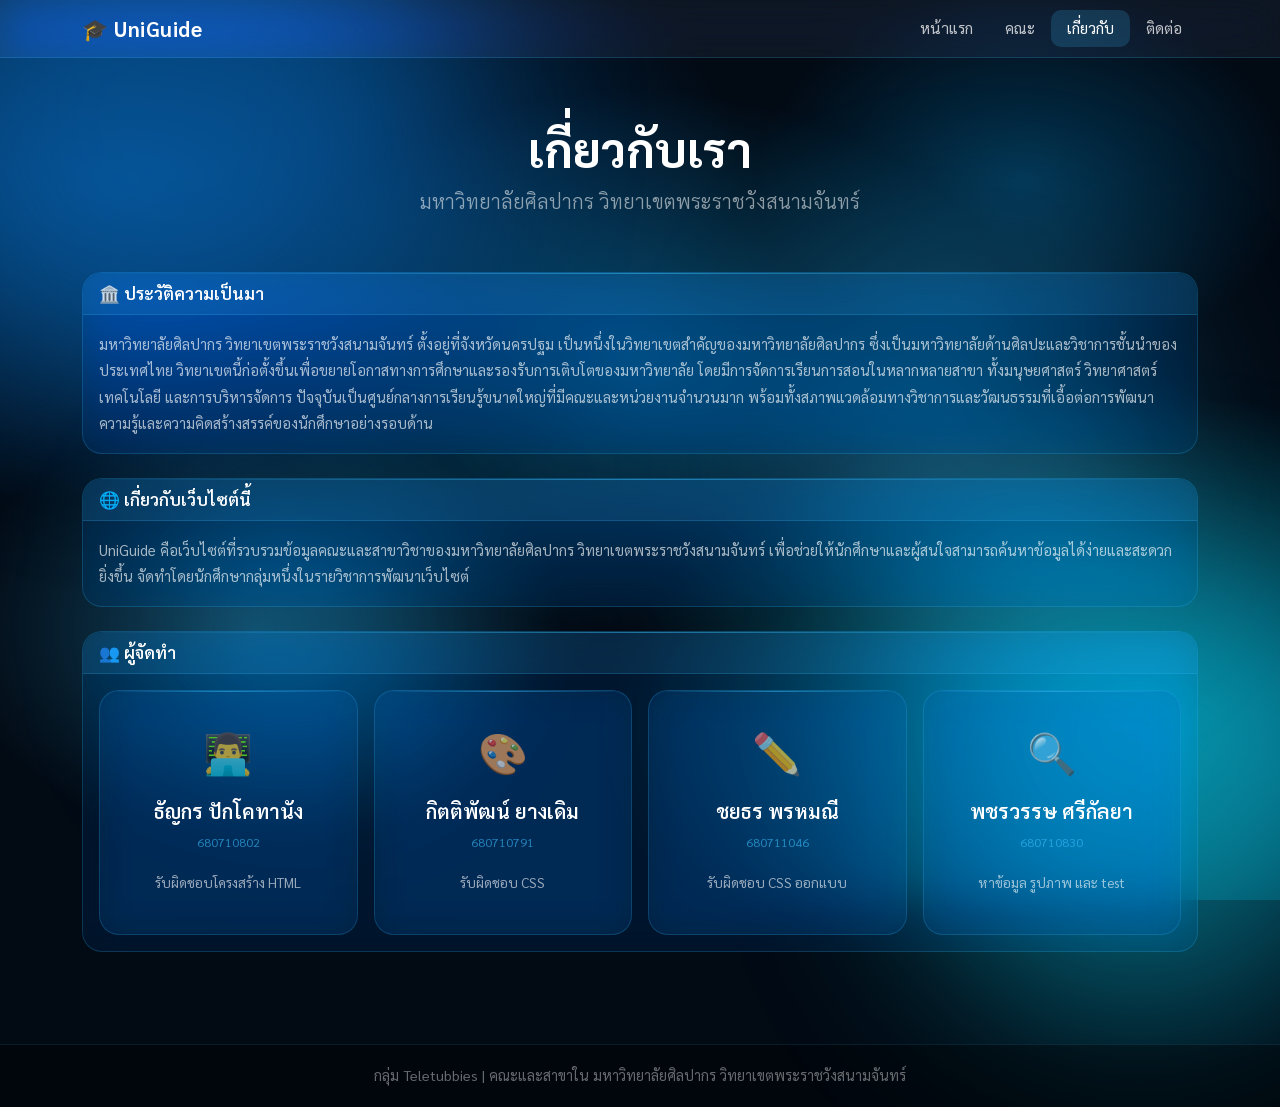
==== about.html @ d14b2e7f "Add files via upload" ====
<!DOCTYPE html>
<html lang="th">
<head>
  <meta charset="UTF-8">
  <meta name="viewport" content="width=device-width, initial-scale=1.0">
  <title>UniGuide - เกี่ยวกับเรา</title>
  <link href="https://cdn.jsdelivr.net/npm/bootstrap@5.3.0/dist/css/bootstrap.min.css" rel="stylesheet">
  <link href="https://fonts.googleapis.com/css2?family=Sarabun:wght@300;400;600;700&display=swap" rel="stylesheet">
  <style>
    * { box-sizing: border-box; margin: 0; padding: 0; }
    body { font-family: 'Sarabun', sans-serif; min-height: 100vh; overflow-x: hidden; background: #020a14; }
    .bg-wrap {
      position: fixed; inset: 0; z-index: 0;
      background:
        radial-gradient(ellipse 80% 60% at 10% 20%, rgba(6,100,180,0.65) 0%, transparent 60%),
        radial-gradient(ellipse 70% 60% at 90% 80%, rgba(6,182,212,0.6) 0%, transparent 60%),
        radial-gradient(ellipse 50% 50% at 50% 40%, rgba(14,165,233,0.4) 0%, transparent 60%),
        radial-gradient(ellipse 40% 40% at 20% 70%, rgba(56,189,248,0.3) 0%, transparent 60%),
        radial-gradient(ellipse 35% 35% at 80% 20%, rgba(2,132,199,0.35) 0%, transparent 60%),
        #020a14;
    }
    .orb { position: fixed; border-radius: 50%; filter: blur(90px); pointer-events: none; z-index: 0; animation: drift 12s ease-in-out infinite alternate; }
    .orb-1 { width: 550px; height: 550px; background: rgba(6,100,180,0.5); top: -150px; left: -100px; animation-delay: 0s; }
    .orb-2 { width: 460px; height: 460px; background: rgba(6,182,212,0.5); bottom: -120px; right: -90px; animation-delay: -4s; }
    .orb-3 { width: 350px; height: 350px; background: rgba(56,189,248,0.35); top: 30%; right: 10%; animation-delay: -8s; }
    .orb-4 { width: 250px; height: 250px; background: rgba(14,165,233,0.3); top: 55%; left: 15%; animation-delay: -6s; }
    @keyframes drift { from { transform: translate(0,0) scale(1); } to { transform: translate(30px,20px) scale(1.08); } }

    .glass-nav { background: rgba(255,255,255,0.05) !important; backdrop-filter: blur(20px) saturate(180%); -webkit-backdrop-filter: blur(20px) saturate(180%); border-bottom: 1px solid rgba(56,189,248,0.2); }
    .navbar-brand { color: #fff !important; font-size: 1.3rem; font-weight: 700; letter-spacing: 0.5px; }
    .nav-link { color: rgba(255,255,255,0.75) !important; border-radius: 10px; padding: 7px 16px !important; transition: all 0.25s; font-size: 0.95rem; }
    .nav-link:hover, .nav-link.active { color: #fff !important; background: rgba(56,189,248,0.18); }

    .page-header { padding: 120px 0 40px; position: relative; z-index: 1; text-align: center; }
    .page-header h1 { color: #fff; font-weight: 700; }
    .page-header p { color: rgba(255,255,255,0.55); }

    /* Bootstrap card override — glass style */
    .card {
      background: rgba(6,100,180,0.12) !important;
      border: 1px solid rgba(56,189,248,0.2) !important;
      backdrop-filter: blur(20px) saturate(160%);
      -webkit-backdrop-filter: blur(20px) saturate(160%);
      border-radius: 20px !important;
      position: relative;
      z-index: 1;
      transition: all 0.3s;
      overflow: hidden;
    }
    .card::before {
      content: '';
      position: absolute; top: 0; left: 0; right: 0;
      height: 1px;
      background: linear-gradient(90deg, transparent, rgba(56,189,248,0.5), transparent);
      z-index: 2;
    }
    .card:hover {
      background: rgba(6,100,180,0.22) !important;
      border-color: rgba(56,189,248,0.4) !important;
      transform: translateY(-3px);
      box-shadow: 0 16px 50px rgba(6,182,212,0.25) !important;
    }
    .card-header {
      background: rgba(56,189,248,0.12) !important;
      border-bottom: 1px solid rgba(56,189,248,0.2) !important;
      color: #fff !important;
      font-weight: 600;
      font-size: 1.05rem;
      border-radius: 20px 20px 0 0 !important;
    }
    .card-body { color: rgba(255,255,255,0.65); line-height: 1.8; font-size: 0.92rem; }
    .card-body h4 { color: #fff; font-weight: 600; margin-bottom: 14px; }
    .card-title { color: #fff !important; font-weight: 600; }
    .card-text { color: rgba(255,255,255,0.65) !important; }

    /* Team card */
    .team-card {
      background: rgba(6,100,180,0.15) !important;
      border: 1px solid rgba(56,189,248,0.2) !important;
    }
    .team-card:hover {
      background: rgba(6,182,212,0.2) !important;
      border-color: rgba(56,189,248,0.4) !important;
      transform: translateY(-4px);
      box-shadow: 0 12px 40px rgba(6,182,212,0.25) !important;
    }
    .team-card .card-body { text-align: center; padding: 24px 16px; }
    .team-avatar { font-size: 2.5rem; margin-bottom: 12px; }
    .student-id { color: rgba(56,189,248,0.6) !important; font-size: 0.78rem; }
    .role-text { color: rgba(255,255,255,0.6) !important; font-size: 0.85rem; }

    footer { background: rgba(0,0,0,0.35); border-top: 1px solid rgba(56,189,248,0.12); color: rgba(255,255,255,0.4); text-align: center; padding: 20px; position: relative; z-index: 1; font-size: 0.9rem; margin-top: 20px; }
  </style>
</head>
<body>

  <div class="bg-wrap"></div>
  <div class="orb orb-1"></div>
  <div class="orb orb-2"></div>
  <div class="orb orb-3"></div>
  <div class="orb orb-4"></div>

  <nav class="navbar navbar-expand-lg glass-nav fixed-top">
    <div class="container">
      <a class="navbar-brand" href="index.html">🎓 UniGuide</a>
      <button class="navbar-toggler" type="button" data-bs-toggle="collapse" data-bs-target="#navMenu">
        <span class="navbar-toggler-icon"></span>
      </button>
      <div class="collapse navbar-collapse" id="navMenu">
        <div class="navbar-nav ms-auto">
          <a class="nav-link" href="index.html">หน้าแรก</a>
          <a class="nav-link" href="faculty.html">คณะ</a>
          <a class="nav-link active" href="about.html">เกี่ยวกับ</a>
          <a class="nav-link" href="contact.html">ติดต่อ</a>
        </div>
      </div>
    </div>
  </nav>

  <div class="page-header">
    <div class="container">
      <h1 class="display-5">เกี่ยวกับเรา</h1>
      <p class="lead">มหาวิทยาลัยศิลปากร วิทยาเขตพระราชวังสนามจันทร์</p>
    </div>
  </div>

  <div class="container pb-5" style="position:relative;z-index:1">

    <!-- Bootstrap card: ประวัติ -->
    <div class="card mb-4">
      <div class="card-header">🏛️ ประวัติความเป็นมา</div>
      <div class="card-body">
        <p class="card-text">มหาวิทยาลัยศิลปากร วิทยาเขตพระราชวังสนามจันทร์ ตั้งอยู่ที่จังหวัดนครปฐม เป็นหนึ่งในวิทยาเขตสำคัญของมหาวิทยาลัยศิลปากร ซึ่งเป็นมหาวิทยาลัยด้านศิลปะและวิชาการชั้นนำของประเทศไทย วิทยาเขตนี้ก่อตั้งขึ้นเพื่อขยายโอกาสทางการศึกษาและรองรับการเติบโตของมหาวิทยาลัย โดยมีการจัดการเรียนการสอนในหลากหลายสาขา ทั้งมนุษยศาสตร์ วิทยาศาสตร์ เทคโนโลยี และการบริหารจัดการ ปัจจุบันเป็นศูนย์กลางการเรียนรู้ขนาดใหญ่ที่มีคณะและหน่วยงานจำนวนมาก พร้อมทั้งสภาพแวดล้อมทางวิชาการและวัฒนธรรมที่เอื้อต่อการพัฒนาความรู้และความคิดสร้างสรรค์ของนักศึกษาอย่างรอบด้าน</p>
      </div>
    </div>

    <!-- Bootstrap card: เกี่ยวกับเว็บ -->
    <div class="card mb-4">
      <div class="card-header">🌐 เกี่ยวกับเว็บไซต์นี้</div>
      <div class="card-body">
        <p class="card-text">UniGuide คือเว็บไซต์ที่รวบรวมข้อมูลคณะและสาขาวิชาของมหาวิทยาลัยศิลปากร วิทยาเขตพระราชวังสนามจันทร์ เพื่อช่วยให้นักศึกษาและผู้สนใจสามารถค้นหาข้อมูลได้ง่ายและสะดวกยิ่งขึ้น จัดทำโดยนักศึกษากลุ่มหนึ่งในรายวิชาการพัฒนาเว็บไซต์</p>
      </div>
    </div>

    <!-- Bootstrap card: ผู้จัดทำ -->
    <div class="card mb-4">
      <div class="card-header">👥 ผู้จัดทำ</div>
      <div class="card-body">
        <div class="row g-3">
          <div class="col-6 col-md-3">
            <div class="card team-card h-100">
              <div class="card-body">
                <div class="team-avatar">👨‍💻</div>
                <h5 class="card-title">ธัญกร ปักโคทานัง</h5>
                <p class="student-id">680710802</p>
                <p class="role-text">รับผิดชอบโครงสร้าง HTML</p>
              </div>
            </div>
          </div>
          <div class="col-6 col-md-3">
            <div class="card team-card h-100">
              <div class="card-body">
                <div class="team-avatar">🎨</div>
                <h5 class="card-title">กิตติพัฒน์ ยางเดิม</h5>
                <p class="student-id">680710791</p>
                <p class="role-text">รับผิดชอบ CSS</p>
              </div>
            </div>
          </div>
          <div class="col-6 col-md-3">
            <div class="card team-card h-100">
              <div class="card-body">
                <div class="team-avatar">✏️</div>
                <h5 class="card-title">ชยธร พรหมณี</h5>
                <p class="student-id">680711046</p>
                <p class="role-text">รับผิดชอบ CSS ออกแบบ</p>
              </div>
            </div>
          </div>
          <div class="col-6 col-md-3">
            <div class="card team-card h-100">
              <div class="card-body">
                <div class="team-avatar">🔍</div>
                <h5 class="card-title">พชรวรรษ ศรีกัลยา</h5>
                <p class="student-id">680710830</p>
                <p class="role-text">หาข้อมูล รูปภาพ และ test</p>
              </div>
            </div>
          </div>
        </div>
      </div>
    </div>

  </div>

  <footer>กลุ่ม Teletubbies | คณะและสาขาใน มหาวิทยาลัยศิลปากร วิทยาเขตพระราชวังสนามจันทร์</footer>

  <script src="https://cdn.jsdelivr.net/npm/bootstrap@5.3.0/dist/js/bootstrap.bundle.min.js"></script>
</body>
</html>
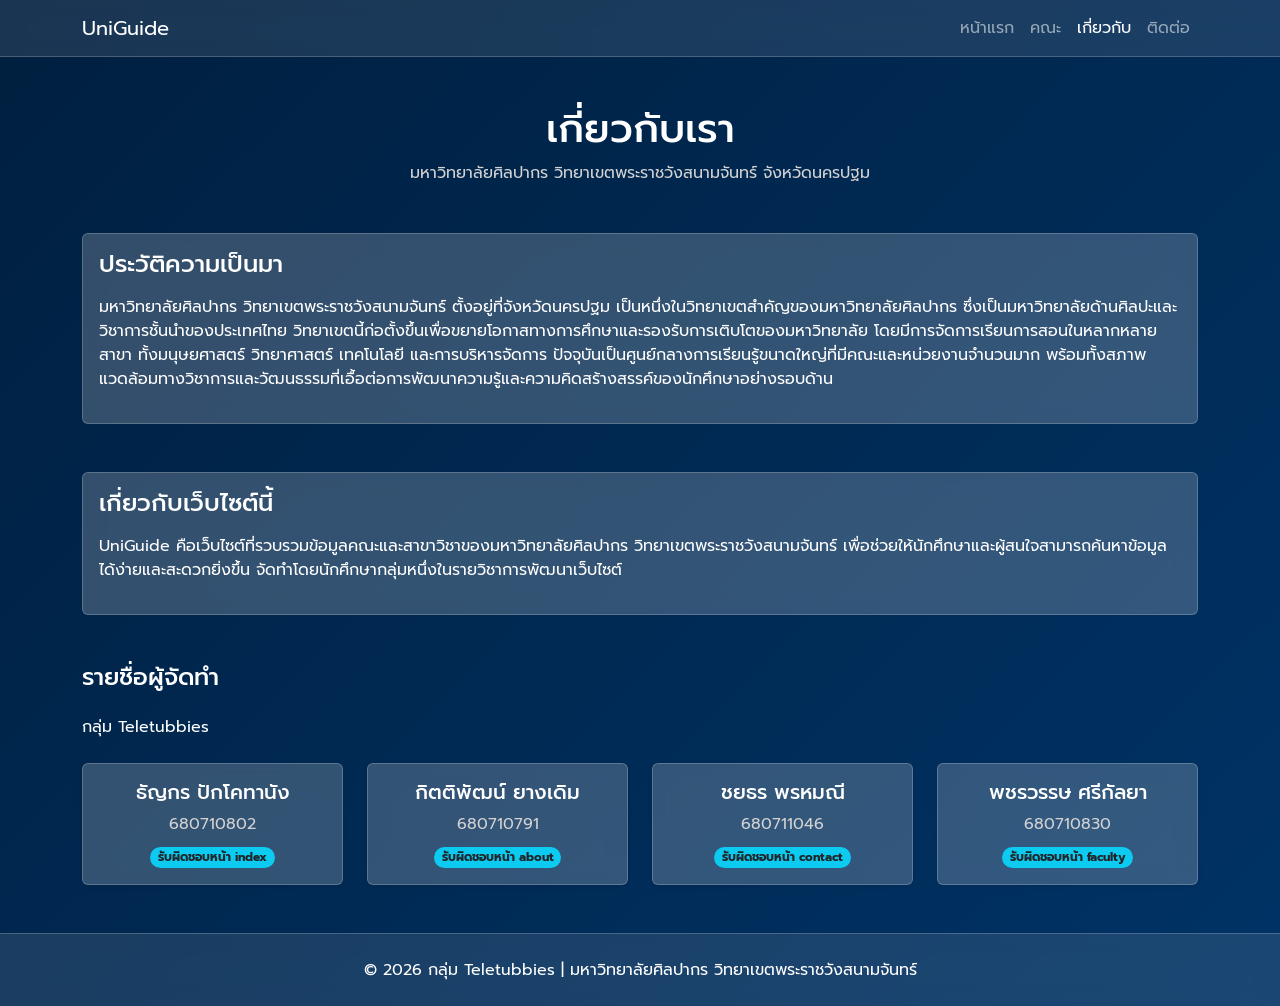
==== commit 0edfb6cd: "Add files via upload" ====
--- a/about.html
+++ b/about.html
@@ -1,200 +1,151 @@
-<!DOCTYPE html>
-<html lang="th">
-<head>
-  <meta charset="UTF-8">
-  <meta name="viewport" content="width=device-width, initial-scale=1.0">
-  <title>UniGuide - เกี่ยวกับเรา</title>
-  <link href="https://cdn.jsdelivr.net/npm/bootstrap@5.3.0/dist/css/bootstrap.min.css" rel="stylesheet">
-  <link href="https://fonts.googleapis.com/css2?family=Sarabun:wght@300;400;600;700&display=swap" rel="stylesheet">
-  <style>
-    * { box-sizing: border-box; margin: 0; padding: 0; }
-    body { font-family: 'Sarabun', sans-serif; min-height: 100vh; overflow-x: hidden; background: #020a14; }
-    .bg-wrap {
-      position: fixed; inset: 0; z-index: 0;
-      background:
-        radial-gradient(ellipse 80% 60% at 10% 20%, rgba(6,100,180,0.65) 0%, transparent 60%),
-        radial-gradient(ellipse 70% 60% at 90% 80%, rgba(6,182,212,0.6) 0%, transparent 60%),
-        radial-gradient(ellipse 50% 50% at 50% 40%, rgba(14,165,233,0.4) 0%, transparent 60%),
-        radial-gradient(ellipse 40% 40% at 20% 70%, rgba(56,189,248,0.3) 0%, transparent 60%),
-        radial-gradient(ellipse 35% 35% at 80% 20%, rgba(2,132,199,0.35) 0%, transparent 60%),
-        #020a14;
-    }
-    .orb { position: fixed; border-radius: 50%; filter: blur(90px); pointer-events: none; z-index: 0; animation: drift 12s ease-in-out infinite alternate; }
-    .orb-1 { width: 550px; height: 550px; background: rgba(6,100,180,0.5); top: -150px; left: -100px; animation-delay: 0s; }
-    .orb-2 { width: 460px; height: 460px; background: rgba(6,182,212,0.5); bottom: -120px; right: -90px; animation-delay: -4s; }
-    .orb-3 { width: 350px; height: 350px; background: rgba(56,189,248,0.35); top: 30%; right: 10%; animation-delay: -8s; }
-    .orb-4 { width: 250px; height: 250px; background: rgba(14,165,233,0.3); top: 55%; left: 15%; animation-delay: -6s; }
-    @keyframes drift { from { transform: translate(0,0) scale(1); } to { transform: translate(30px,20px) scale(1.08); } }
-
-    .glass-nav { background: rgba(255,255,255,0.05) !important; backdrop-filter: blur(20px) saturate(180%); -webkit-backdrop-filter: blur(20px) saturate(180%); border-bottom: 1px solid rgba(56,189,248,0.2); }
-    .navbar-brand { color: #fff !important; font-size: 1.3rem; font-weight: 700; letter-spacing: 0.5px; }
-    .nav-link { color: rgba(255,255,255,0.75) !important; border-radius: 10px; padding: 7px 16px !important; transition: all 0.25s; font-size: 0.95rem; }
-    .nav-link:hover, .nav-link.active { color: #fff !important; background: rgba(56,189,248,0.18); }
-
-    .page-header { padding: 120px 0 40px; position: relative; z-index: 1; text-align: center; }
-    .page-header h1 { color: #fff; font-weight: 700; }
-    .page-header p { color: rgba(255,255,255,0.55); }
-
-    /* Bootstrap card override — glass style */
-    .card {
-      background: rgba(6,100,180,0.12) !important;
-      border: 1px solid rgba(56,189,248,0.2) !important;
-      backdrop-filter: blur(20px) saturate(160%);
-      -webkit-backdrop-filter: blur(20px) saturate(160%);
-      border-radius: 20px !important;
-      position: relative;
-      z-index: 1;
-      transition: all 0.3s;
-      overflow: hidden;
-    }
-    .card::before {
-      content: '';
-      position: absolute; top: 0; left: 0; right: 0;
-      height: 1px;
-      background: linear-gradient(90deg, transparent, rgba(56,189,248,0.5), transparent);
-      z-index: 2;
-    }
-    .card:hover {
-      background: rgba(6,100,180,0.22) !important;
-      border-color: rgba(56,189,248,0.4) !important;
-      transform: translateY(-3px);
-      box-shadow: 0 16px 50px rgba(6,182,212,0.25) !important;
-    }
-    .card-header {
-      background: rgba(56,189,248,0.12) !important;
-      border-bottom: 1px solid rgba(56,189,248,0.2) !important;
-      color: #fff !important;
-      font-weight: 600;
-      font-size: 1.05rem;
-      border-radius: 20px 20px 0 0 !important;
-    }
-    .card-body { color: rgba(255,255,255,0.65); line-height: 1.8; font-size: 0.92rem; }
-    .card-body h4 { color: #fff; font-weight: 600; margin-bottom: 14px; }
-    .card-title { color: #fff !important; font-weight: 600; }
-    .card-text { color: rgba(255,255,255,0.65) !important; }
-
-    /* Team card */
-    .team-card {
-      background: rgba(6,100,180,0.15) !important;
-      border: 1px solid rgba(56,189,248,0.2) !important;
-    }
-    .team-card:hover {
-      background: rgba(6,182,212,0.2) !important;
-      border-color: rgba(56,189,248,0.4) !important;
-      transform: translateY(-4px);
-      box-shadow: 0 12px 40px rgba(6,182,212,0.25) !important;
-    }
-    .team-card .card-body { text-align: center; padding: 24px 16px; }
-    .team-avatar { font-size: 2.5rem; margin-bottom: 12px; }
-    .student-id { color: rgba(56,189,248,0.6) !important; font-size: 0.78rem; }
-    .role-text { color: rgba(255,255,255,0.6) !important; font-size: 0.85rem; }
-
-    footer { background: rgba(0,0,0,0.35); border-top: 1px solid rgba(56,189,248,0.12); color: rgba(255,255,255,0.4); text-align: center; padding: 20px; position: relative; z-index: 1; font-size: 0.9rem; margin-top: 20px; }
-  </style>
-</head>
-<body>
-
-  <div class="bg-wrap"></div>
-  <div class="orb orb-1"></div>
-  <div class="orb orb-2"></div>
-  <div class="orb orb-3"></div>
-  <div class="orb orb-4"></div>
-
-  <nav class="navbar navbar-expand-lg glass-nav fixed-top">
-    <div class="container">
-      <a class="navbar-brand" href="index.html">🎓 UniGuide</a>
-      <button class="navbar-toggler" type="button" data-bs-toggle="collapse" data-bs-target="#navMenu">
-        <span class="navbar-toggler-icon"></span>
-      </button>
-      <div class="collapse navbar-collapse" id="navMenu">
-        <div class="navbar-nav ms-auto">
-          <a class="nav-link" href="index.html">หน้าแรก</a>
-          <a class="nav-link" href="faculty.html">คณะ</a>
-          <a class="nav-link active" href="about.html">เกี่ยวกับ</a>
-          <a class="nav-link" href="contact.html">ติดต่อ</a>
-        </div>
-      </div>
-    </div>
-  </nav>
-
-  <div class="page-header">
-    <div class="container">
-      <h1 class="display-5">เกี่ยวกับเรา</h1>
-      <p class="lead">มหาวิทยาลัยศิลปากร วิทยาเขตพระราชวังสนามจันทร์</p>
-    </div>
-  </div>
-
-  <div class="container pb-5" style="position:relative;z-index:1">
-
-    <!-- Bootstrap card: ประวัติ -->
-    <div class="card mb-4">
-      <div class="card-header">🏛️ ประวัติความเป็นมา</div>
-      <div class="card-body">
-        <p class="card-text">มหาวิทยาลัยศิลปากร วิทยาเขตพระราชวังสนามจันทร์ ตั้งอยู่ที่จังหวัดนครปฐม เป็นหนึ่งในวิทยาเขตสำคัญของมหาวิทยาลัยศิลปากร ซึ่งเป็นมหาวิทยาลัยด้านศิลปะและวิชาการชั้นนำของประเทศไทย วิทยาเขตนี้ก่อตั้งขึ้นเพื่อขยายโอกาสทางการศึกษาและรองรับการเติบโตของมหาวิทยาลัย โดยมีการจัดการเรียนการสอนในหลากหลายสาขา ทั้งมนุษยศาสตร์ วิทยาศาสตร์ เทคโนโลยี และการบริหารจัดการ ปัจจุบันเป็นศูนย์กลางการเรียนรู้ขนาดใหญ่ที่มีคณะและหน่วยงานจำนวนมาก พร้อมทั้งสภาพแวดล้อมทางวิชาการและวัฒนธรรมที่เอื้อต่อการพัฒนาความรู้และความคิดสร้างสรรค์ของนักศึกษาอย่างรอบด้าน</p>
-      </div>
-    </div>
-
-    <!-- Bootstrap card: เกี่ยวกับเว็บ -->
-    <div class="card mb-4">
-      <div class="card-header">🌐 เกี่ยวกับเว็บไซต์นี้</div>
-      <div class="card-body">
-        <p class="card-text">UniGuide คือเว็บไซต์ที่รวบรวมข้อมูลคณะและสาขาวิชาของมหาวิทยาลัยศิลปากร วิทยาเขตพระราชวังสนามจันทร์ เพื่อช่วยให้นักศึกษาและผู้สนใจสามารถค้นหาข้อมูลได้ง่ายและสะดวกยิ่งขึ้น จัดทำโดยนักศึกษากลุ่มหนึ่งในรายวิชาการพัฒนาเว็บไซต์</p>
-      </div>
-    </div>
-
-    <!-- Bootstrap card: ผู้จัดทำ -->
-    <div class="card mb-4">
-      <div class="card-header">👥 ผู้จัดทำ</div>
-      <div class="card-body">
-        <div class="row g-3">
-          <div class="col-6 col-md-3">
-            <div class="card team-card h-100">
-              <div class="card-body">
-                <div class="team-avatar">👨‍💻</div>
-                <h5 class="card-title">ธัญกร ปักโคทานัง</h5>
-                <p class="student-id">680710802</p>
-                <p class="role-text">รับผิดชอบโครงสร้าง HTML</p>
-              </div>
-            </div>
-          </div>
-          <div class="col-6 col-md-3">
-            <div class="card team-card h-100">
-              <div class="card-body">
-                <div class="team-avatar">🎨</div>
-                <h5 class="card-title">กิตติพัฒน์ ยางเดิม</h5>
-                <p class="student-id">680710791</p>
-                <p class="role-text">รับผิดชอบ CSS</p>
-              </div>
-            </div>
-          </div>
-          <div class="col-6 col-md-3">
-            <div class="card team-card h-100">
-              <div class="card-body">
-                <div class="team-avatar">✏️</div>
-                <h5 class="card-title">ชยธร พรหมณี</h5>
-                <p class="student-id">680711046</p>
-                <p class="role-text">รับผิดชอบ CSS ออกแบบ</p>
-              </div>
-            </div>
-          </div>
-          <div class="col-6 col-md-3">
-            <div class="card team-card h-100">
-              <div class="card-body">
-                <div class="team-avatar">🔍</div>
-                <h5 class="card-title">พชรวรรษ ศรีกัลยา</h5>
-                <p class="student-id">680710830</p>
-                <p class="role-text">หาข้อมูล รูปภาพ และ test</p>
-              </div>
-            </div>
-          </div>
-        </div>
-      </div>
-    </div>
-
-  </div>
-
-  <footer>กลุ่ม Teletubbies | คณะและสาขาใน มหาวิทยาลัยศิลปากร วิทยาเขตพระราชวังสนามจันทร์</footer>
-
-  <script src="https://cdn.jsdelivr.net/npm/bootstrap@5.3.0/dist/js/bootstrap.bundle.min.js"></script>
-</body>
-</html>+<!DOCTYPE html>
+<html lang="th">
+<head>
+    <meta charset="UTF-8">
+    <meta name="viewport" content="width=device-width, initial-scale=1.0">
+    <title>UniGuide - about</title>
+    <link href="https://cdn.jsdelivr.net/npm/bootstrap@5.3.3/dist/css/bootstrap.min.css" rel="stylesheet">
+    <link href="https://fonts.googleapis.com/css2?family=Prompt:wght@300;400;500;600&display=swap" rel="stylesheet">
+
+    <style>
+        body {
+            font-family: 'Prompt', sans-serif;
+            background: linear-gradient(135deg, #001f3f, #003366);
+            color: white;
+            min-height: 100vh;
+        }
+
+        .text-muted {
+            color: lightgray !important;
+        }
+
+        .card {
+            background-color: rgba(255, 255, 255, 0.2);
+            border: 1px solid rgba(255, 255, 255, 0.2);
+            color: white;
+            backdrop-filter: blur(10px);
+            transition: 0.3s;
+        }
+
+        .card:hover {
+            transform: translateY(-10px); 
+            box-shadow: 0 10px 20px rgba(0, 0, 0, 0.5); 
+            border-color: rgba(255, 255, 255, 0.4);
+        }
+
+        .card-title {
+            color: white;
+        }
+
+        .footer-glass {
+            background-color: rgba(255, 255, 255, 0.1);
+            border-top: 1px solid rgba(255, 255 ,255, 0.2);
+            backdrop-filter: blur(10px);
+        }
+
+        .header-glass {
+            background-color: rgba(255, 255, 255, 0.1);
+            border-bottom: 1px solid rgba(255, 255 ,255, 0.2);
+            backdrop-filter: blur(10px);
+        }
+    </style>
+</head>
+<body>
+
+    <header>
+        <nav class="navbar navbar-expand-lg navbar-dark header-glass">
+            <div class="container">
+                <a class="navbar-brand" href="index.html">UniGuide</a>
+                <button class="navbar-toggler" type="button" data-bs-toggle="collapse" data-bs-target="#navbarNav">
+                    <span class="navbar-toggler-icon"></span>
+                </button>
+                <div class="collapse navbar-collapse" id="navbarNav">
+                    <ul class="navbar-nav ms-auto">
+                        <li class="nav-item"><a class="nav-link" href="index.html">หน้าแรก</a></li>
+                        <li class="nav-item"><a class="nav-link" href="faculty.html">คณะ</a></li>
+                        <li class="nav-item"><a class="nav-link active" href="about.html">เกี่ยวกับ</a></li>
+                        <li class="nav-item"><a class="nav-link" href="contact.html">ติดต่อ</a></li>
+                    </ul>
+                </div>
+            </div>
+        </nav>
+    </header>
+
+    <main class="container my-5">
+        <div class="text-center mb-5">
+            <h1 class="mb-2">เกี่ยวกับเรา</h1>
+            <p class="text-muted mb-5">มหาวิทยาลัยศิลปากร วิทยาเขตพระราชวังสนามจันทร์ จังหวัดนครปฐม</p>
+        </div>
+
+        <section class="card mb-5">
+            <div class="card-body">
+                <h2 class="h4 mb-3">ประวัติความเป็นมา</h2> 
+                <p>มหาวิทยาลัยศิลปากร วิทยาเขตพระราชวังสนามจันทร์ ตั้งอยู่ที่จังหวัดนครปฐม เป็นหนึ่งในวิทยาเขตสำคัญของมหาวิทยาลัยศิลปากร ซึ่งเป็นมหาวิทยาลัยด้านศิลปะและวิชาการชั้นนำของประเทศไทย วิทยาเขตนี้ก่อตั้งขึ้นเพื่อขยายโอกาสทางการศึกษาและรองรับการเติบโตของมหาวิทยาลัย โดยมีการจัดการเรียนการสอนในหลากหลายสาขา ทั้งมนุษยศาสตร์ วิทยาศาสตร์ เทคโนโลยี และการบริหารจัดการ ปัจจุบันเป็นศูนย์กลางการเรียนรู้ขนาดใหญ่ที่มีคณะและหน่วยงานจำนวนมาก พร้อมทั้งสภาพแวดล้อมทางวิชาการและวัฒนธรรมที่เอื้อต่อการพัฒนาความรู้และความคิดสร้างสรรค์ของนักศึกษาอย่างรอบด้าน</p>
+            </div>
+        </section>
+
+        <section class="card mb-5">
+    <div class="card-body">
+        <h2 class="h4 mb-3">เกี่ยวกับเว็บไซต์นี้</h2> 
+        <p>UniGuide คือเว็บไซต์ที่รวบรวมข้อมูลคณะและสาขาวิชาของมหาวิทยาลัยศิลปากร วิทยาเขตพระราชวังสนามจันทร์ เพื่อช่วยให้นักศึกษาและผู้สนใจสามารถค้นหาข้อมูลได้ง่ายและสะดวกยิ่งขึ้น จัดทำโดยนักศึกษากลุ่มหนึ่งในรายวิชาการพัฒนาเว็บไซต์</p>
+    </div>
+</section>
+
+        <section class="mb-5">
+            <h2 class="h4 mb-4">รายชื่อผู้จัดทำ</h2> <p class="mb-4">กลุ่ม Teletubbies</p>
+
+            <div class="row row-cols-1 row-cols-md-2 row-cols-lg-4 g-4">
+                
+                <div class="col">
+                    <div class="card h-100 shadow-sm text-center">
+                        <div class="card-body">
+                            <h3 class="card-title h5">ธัญกร ปักโคทานัง</h3>
+                            <p class="card-text text-muted mb-2">680710802</p>
+                            <span class="badge bg-info rounded-pill text-dark">รับผิดชอบหน้า index</span>
+                        </div>
+                    </div>
+                </div>
+
+                <div class="col">
+                    <div class="card h-100 shadow-sm text-center">
+                        <div class="card-body">
+                            <h3 class="card-title h5">กิตติพัฒน์ ยางเดิม</h3>
+                            <p class="card-text text-muted mb-2">680710791</p>
+                            <span class="badge bg-info rounded-pill text-dark">รับผิดชอบหน้า about</span>
+                        </div>
+                    </div>
+                </div>
+
+                <div class="col">
+                    <div class="card h-100 shadow-sm text-center">
+                        <div class="card-body">
+                            <h3 class="card-title h5">ชยธร พรหมณี</h3>
+                            <p class="card-text text-muted mb-2">680711046</p>
+                            <span class="badge bg-info rounded-pill text-dark">รับผิดชอบหน้า contact</span>
+                        </div>
+                    </div>
+                </div>
+
+                <div class="col">
+                    <div class="card h-100 shadow-sm text-center">
+                        <div class="card-body">
+                            <h3 class="card-title h5">พชรวรรษ ศรีกัลยา</h3>
+                            <p class="card-text text-muted mb-2">680710830</p>
+                            <span class="badge bg-info rounded-pill text-dark">รับผิดชอบหน้า faculty</span>
+                        </div>
+                    </div>
+                </div>
+
+            </div>
+        </section>
+    </main>
+
+    <footer class="footer-glass text-white text-center py-4 mt-5">
+        <div class="container">
+            <p class="mb-0">© 2026 กลุ่ม Teletubbies | มหาวิทยาลัยศิลปากร วิทยาเขตพระราชวังสนามจันทร์</p>
+        </div>
+    </footer>
+
+    <script src="https://cdn.jsdelivr.net/npm/bootstrap@5.3.3/dist/js/bootstrap.bundle.min.js"></script>
+</body>
+</html>
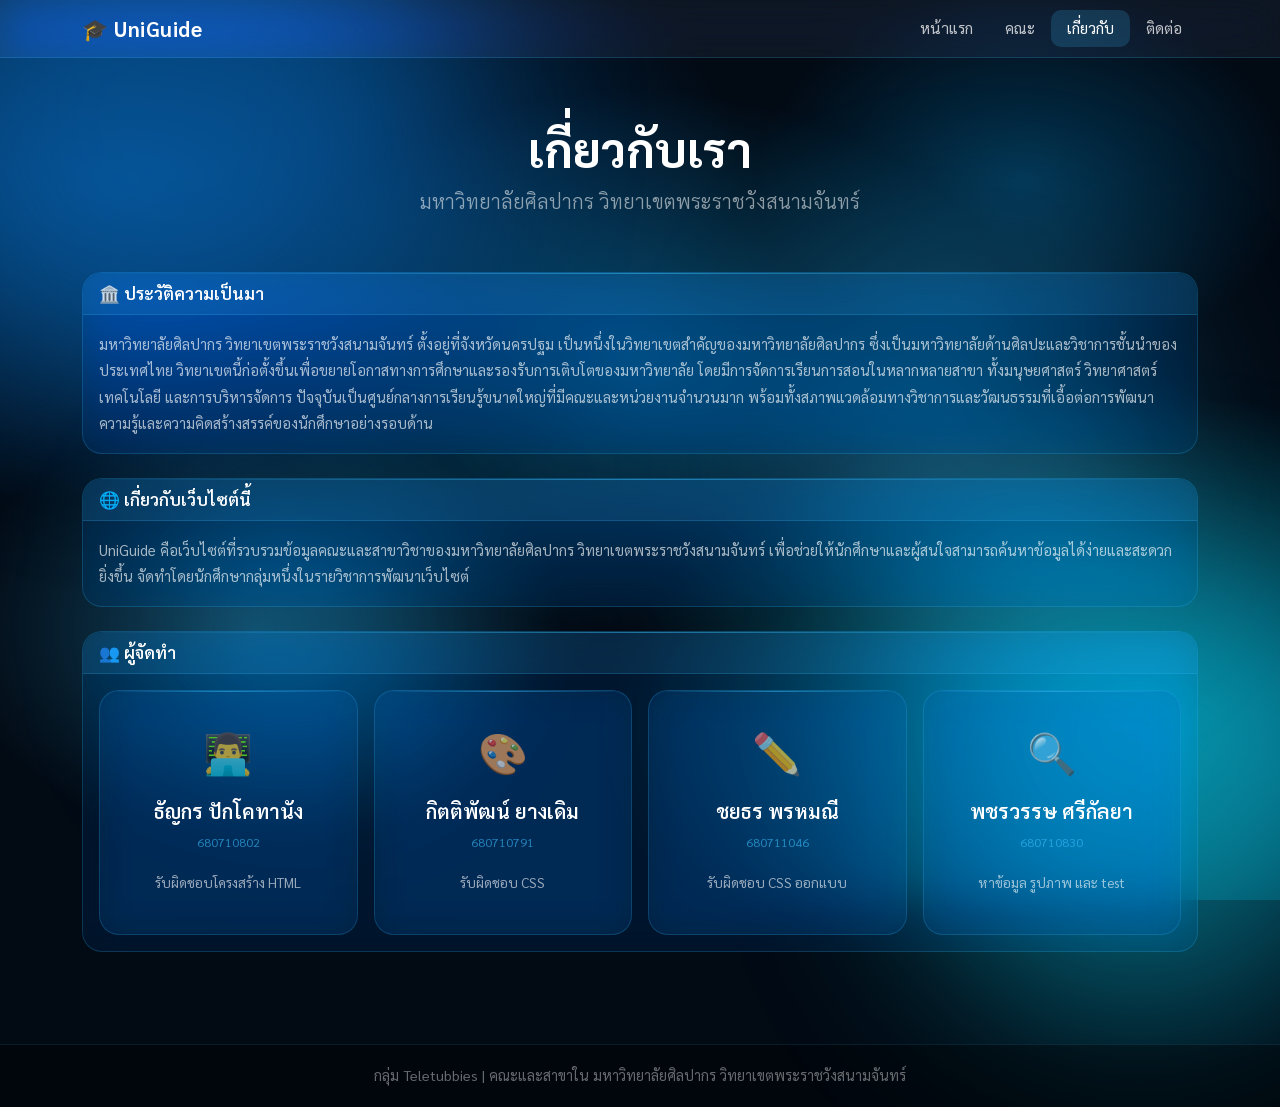
==== commit 6d1331c8: "Add files via upload" ====
--- a/about.html
+++ b/about.html
@@ -1,151 +1,200 @@
-<!DOCTYPE html>
-<html lang="th">
-<head>
-    <meta charset="UTF-8">
-    <meta name="viewport" content="width=device-width, initial-scale=1.0">
-    <title>UniGuide - about</title>
-    <link href="https://cdn.jsdelivr.net/npm/bootstrap@5.3.3/dist/css/bootstrap.min.css" rel="stylesheet">
-    <link href="https://fonts.googleapis.com/css2?family=Prompt:wght@300;400;500;600&display=swap" rel="stylesheet">
-
-    <style>
-        body {
-            font-family: 'Prompt', sans-serif;
-            background: linear-gradient(135deg, #001f3f, #003366);
-            color: white;
-            min-height: 100vh;
-        }
-
-        .text-muted {
-            color: lightgray !important;
-        }
-
-        .card {
-            background-color: rgba(255, 255, 255, 0.2);
-            border: 1px solid rgba(255, 255, 255, 0.2);
-            color: white;
-            backdrop-filter: blur(10px);
-            transition: 0.3s;
-        }
-
-        .card:hover {
-            transform: translateY(-10px); 
-            box-shadow: 0 10px 20px rgba(0, 0, 0, 0.5); 
-            border-color: rgba(255, 255, 255, 0.4);
-        }
-
-        .card-title {
-            color: white;
-        }
-
-        .footer-glass {
-            background-color: rgba(255, 255, 255, 0.1);
-            border-top: 1px solid rgba(255, 255 ,255, 0.2);
-            backdrop-filter: blur(10px);
-        }
-
-        .header-glass {
-            background-color: rgba(255, 255, 255, 0.1);
-            border-bottom: 1px solid rgba(255, 255 ,255, 0.2);
-            backdrop-filter: blur(10px);
-        }
-    </style>
-</head>
-<body>
-
-    <header>
-        <nav class="navbar navbar-expand-lg navbar-dark header-glass">
-            <div class="container">
-                <a class="navbar-brand" href="index.html">UniGuide</a>
-                <button class="navbar-toggler" type="button" data-bs-toggle="collapse" data-bs-target="#navbarNav">
-                    <span class="navbar-toggler-icon"></span>
-                </button>
-                <div class="collapse navbar-collapse" id="navbarNav">
-                    <ul class="navbar-nav ms-auto">
-                        <li class="nav-item"><a class="nav-link" href="index.html">หน้าแรก</a></li>
-                        <li class="nav-item"><a class="nav-link" href="faculty.html">คณะ</a></li>
-                        <li class="nav-item"><a class="nav-link active" href="about.html">เกี่ยวกับ</a></li>
-                        <li class="nav-item"><a class="nav-link" href="contact.html">ติดต่อ</a></li>
-                    </ul>
-                </div>
-            </div>
-        </nav>
-    </header>
-
-    <main class="container my-5">
-        <div class="text-center mb-5">
-            <h1 class="mb-2">เกี่ยวกับเรา</h1>
-            <p class="text-muted mb-5">มหาวิทยาลัยศิลปากร วิทยาเขตพระราชวังสนามจันทร์ จังหวัดนครปฐม</p>
-        </div>
-
-        <section class="card mb-5">
-            <div class="card-body">
-                <h2 class="h4 mb-3">ประวัติความเป็นมา</h2> 
-                <p>มหาวิทยาลัยศิลปากร วิทยาเขตพระราชวังสนามจันทร์ ตั้งอยู่ที่จังหวัดนครปฐม เป็นหนึ่งในวิทยาเขตสำคัญของมหาวิทยาลัยศิลปากร ซึ่งเป็นมหาวิทยาลัยด้านศิลปะและวิชาการชั้นนำของประเทศไทย วิทยาเขตนี้ก่อตั้งขึ้นเพื่อขยายโอกาสทางการศึกษาและรองรับการเติบโตของมหาวิทยาลัย โดยมีการจัดการเรียนการสอนในหลากหลายสาขา ทั้งมนุษยศาสตร์ วิทยาศาสตร์ เทคโนโลยี และการบริหารจัดการ ปัจจุบันเป็นศูนย์กลางการเรียนรู้ขนาดใหญ่ที่มีคณะและหน่วยงานจำนวนมาก พร้อมทั้งสภาพแวดล้อมทางวิชาการและวัฒนธรรมที่เอื้อต่อการพัฒนาความรู้และความคิดสร้างสรรค์ของนักศึกษาอย่างรอบด้าน</p>
-            </div>
-        </section>
-
-        <section class="card mb-5">
-    <div class="card-body">
-        <h2 class="h4 mb-3">เกี่ยวกับเว็บไซต์นี้</h2> 
-        <p>UniGuide คือเว็บไซต์ที่รวบรวมข้อมูลคณะและสาขาวิชาของมหาวิทยาลัยศิลปากร วิทยาเขตพระราชวังสนามจันทร์ เพื่อช่วยให้นักศึกษาและผู้สนใจสามารถค้นหาข้อมูลได้ง่ายและสะดวกยิ่งขึ้น จัดทำโดยนักศึกษากลุ่มหนึ่งในรายวิชาการพัฒนาเว็บไซต์</p>
-    </div>
-</section>
-
-        <section class="mb-5">
-            <h2 class="h4 mb-4">รายชื่อผู้จัดทำ</h2> <p class="mb-4">กลุ่ม Teletubbies</p>
-
-            <div class="row row-cols-1 row-cols-md-2 row-cols-lg-4 g-4">
-                
-                <div class="col">
-                    <div class="card h-100 shadow-sm text-center">
-                        <div class="card-body">
-                            <h3 class="card-title h5">ธัญกร ปักโคทานัง</h3>
-                            <p class="card-text text-muted mb-2">680710802</p>
-                            <span class="badge bg-info rounded-pill text-dark">รับผิดชอบหน้า index</span>
-                        </div>
-                    </div>
-                </div>
-
-                <div class="col">
-                    <div class="card h-100 shadow-sm text-center">
-                        <div class="card-body">
-                            <h3 class="card-title h5">กิตติพัฒน์ ยางเดิม</h3>
-                            <p class="card-text text-muted mb-2">680710791</p>
-                            <span class="badge bg-info rounded-pill text-dark">รับผิดชอบหน้า about</span>
-                        </div>
-                    </div>
-                </div>
-
-                <div class="col">
-                    <div class="card h-100 shadow-sm text-center">
-                        <div class="card-body">
-                            <h3 class="card-title h5">ชยธร พรหมณี</h3>
-                            <p class="card-text text-muted mb-2">680711046</p>
-                            <span class="badge bg-info rounded-pill text-dark">รับผิดชอบหน้า contact</span>
-                        </div>
-                    </div>
-                </div>
-
-                <div class="col">
-                    <div class="card h-100 shadow-sm text-center">
-                        <div class="card-body">
-                            <h3 class="card-title h5">พชรวรรษ ศรีกัลยา</h3>
-                            <p class="card-text text-muted mb-2">680710830</p>
-                            <span class="badge bg-info rounded-pill text-dark">รับผิดชอบหน้า faculty</span>
-                        </div>
-                    </div>
-                </div>
-
-            </div>
-        </section>
-    </main>
-
-    <footer class="footer-glass text-white text-center py-4 mt-5">
-        <div class="container">
-            <p class="mb-0">© 2026 กลุ่ม Teletubbies | มหาวิทยาลัยศิลปากร วิทยาเขตพระราชวังสนามจันทร์</p>
-        </div>
-    </footer>
-
-    <script src="https://cdn.jsdelivr.net/npm/bootstrap@5.3.3/dist/js/bootstrap.bundle.min.js"></script>
-</body>
-</html>
+<!DOCTYPE html>
+<html lang="th">
+<head>
+  <meta charset="UTF-8">
+  <meta name="viewport" content="width=device-width, initial-scale=1.0">
+  <title>UniGuide - เกี่ยวกับเรา</title>
+  <link href="https://cdn.jsdelivr.net/npm/bootstrap@5.3.0/dist/css/bootstrap.min.css" rel="stylesheet">
+  <link href="https://fonts.googleapis.com/css2?family=Sarabun:wght@300;400;600;700&display=swap" rel="stylesheet">
+  <style>
+    * { box-sizing: border-box; margin: 0; padding: 0; }
+    body { font-family: 'Sarabun', sans-serif; min-height: 100vh; overflow-x: hidden; background: #020a14; }
+    .bg-wrap {
+      position: fixed; inset: 0; z-index: 0;
+      background:
+        radial-gradient(ellipse 80% 60% at 10% 20%, rgba(6,100,180,0.65) 0%, transparent 60%),
+        radial-gradient(ellipse 70% 60% at 90% 80%, rgba(6,182,212,0.6) 0%, transparent 60%),
+        radial-gradient(ellipse 50% 50% at 50% 40%, rgba(14,165,233,0.4) 0%, transparent 60%),
+        radial-gradient(ellipse 40% 40% at 20% 70%, rgba(56,189,248,0.3) 0%, transparent 60%),
+        radial-gradient(ellipse 35% 35% at 80% 20%, rgba(2,132,199,0.35) 0%, transparent 60%),
+        #020a14;
+    }
+    .orb { position: fixed; border-radius: 50%; filter: blur(90px); pointer-events: none; z-index: 0; animation: drift 12s ease-in-out infinite alternate; }
+    .orb-1 { width: 550px; height: 550px; background: rgba(6,100,180,0.5); top: -150px; left: -100px; animation-delay: 0s; }
+    .orb-2 { width: 460px; height: 460px; background: rgba(6,182,212,0.5); bottom: -120px; right: -90px; animation-delay: -4s; }
+    .orb-3 { width: 350px; height: 350px; background: rgba(56,189,248,0.35); top: 30%; right: 10%; animation-delay: -8s; }
+    .orb-4 { width: 250px; height: 250px; background: rgba(14,165,233,0.3); top: 55%; left: 15%; animation-delay: -6s; }
+    @keyframes drift { from { transform: translate(0,0) scale(1); } to { transform: translate(30px,20px) scale(1.08); } }
+
+    .glass-nav { background: rgba(255,255,255,0.05) !important; backdrop-filter: blur(20px) saturate(180%); -webkit-backdrop-filter: blur(20px) saturate(180%); border-bottom: 1px solid rgba(56,189,248,0.2); }
+    .navbar-brand { color: #fff !important; font-size: 1.3rem; font-weight: 700; letter-spacing: 0.5px; }
+    .nav-link { color: rgba(255,255,255,0.75) !important; border-radius: 10px; padding: 7px 16px !important; transition: all 0.25s; font-size: 0.95rem; }
+    .nav-link:hover, .nav-link.active { color: #fff !important; background: rgba(56,189,248,0.18); }
+
+    .page-header { padding: 120px 0 40px; position: relative; z-index: 1; text-align: center; }
+    .page-header h1 { color: #fff; font-weight: 700; }
+    .page-header p { color: rgba(255,255,255,0.55); }
+
+    /* Bootstrap card override — glass style */
+    .card {
+      background: rgba(6,100,180,0.12) !important;
+      border: 1px solid rgba(56,189,248,0.2) !important;
+      backdrop-filter: blur(20px) saturate(160%);
+      -webkit-backdrop-filter: blur(20px) saturate(160%);
+      border-radius: 20px !important;
+      position: relative;
+      z-index: 1;
+      transition: all 0.3s;
+      overflow: hidden;
+    }
+    .card::before {
+      content: '';
+      position: absolute; top: 0; left: 0; right: 0;
+      height: 1px;
+      background: linear-gradient(90deg, transparent, rgba(56,189,248,0.5), transparent);
+      z-index: 2;
+    }
+    .card:hover {
+      background: rgba(6,100,180,0.22) !important;
+      border-color: rgba(56,189,248,0.4) !important;
+      transform: translateY(-3px);
+      box-shadow: 0 16px 50px rgba(6,182,212,0.25) !important;
+    }
+    .card-header {
+      background: rgba(56,189,248,0.12) !important;
+      border-bottom: 1px solid rgba(56,189,248,0.2) !important;
+      color: #fff !important;
+      font-weight: 600;
+      font-size: 1.05rem;
+      border-radius: 20px 20px 0 0 !important;
+    }
+    .card-body { color: rgba(255,255,255,0.65); line-height: 1.8; font-size: 0.92rem; }
+    .card-body h4 { color: #fff; font-weight: 600; margin-bottom: 14px; }
+    .card-title { color: #fff !important; font-weight: 600; }
+    .card-text { color: rgba(255,255,255,0.65) !important; }
+
+    /* Team card */
+    .team-card {
+      background: rgba(6,100,180,0.15) !important;
+      border: 1px solid rgba(56,189,248,0.2) !important;
+    }
+    .team-card:hover {
+      background: rgba(6,182,212,0.2) !important;
+      border-color: rgba(56,189,248,0.4) !important;
+      transform: translateY(-4px);
+      box-shadow: 0 12px 40px rgba(6,182,212,0.25) !important;
+    }
+    .team-card .card-body { text-align: center; padding: 24px 16px; }
+    .team-avatar { font-size: 2.5rem; margin-bottom: 12px; }
+    .student-id { color: rgba(56,189,248,0.6) !important; font-size: 0.78rem; }
+    .role-text { color: rgba(255,255,255,0.6) !important; font-size: 0.85rem; }
+
+    footer { background: rgba(0,0,0,0.35); border-top: 1px solid rgba(56,189,248,0.12); color: rgba(255,255,255,0.4); text-align: center; padding: 20px; position: relative; z-index: 1; font-size: 0.9rem; margin-top: 20px; }
+  </style>
+</head>
+<body>
+
+  <div class="bg-wrap"></div>
+  <div class="orb orb-1"></div>
+  <div class="orb orb-2"></div>
+  <div class="orb orb-3"></div>
+  <div class="orb orb-4"></div>
+
+  <nav class="navbar navbar-expand-lg glass-nav fixed-top">
+    <div class="container">
+      <a class="navbar-brand" href="index.html">🎓 UniGuide</a>
+      <button class="navbar-toggler" type="button" data-bs-toggle="collapse" data-bs-target="#navMenu">
+        <span class="navbar-toggler-icon"></span>
+      </button>
+      <div class="collapse navbar-collapse" id="navMenu">
+        <div class="navbar-nav ms-auto">
+          <a class="nav-link" href="index.html">หน้าแรก</a>
+          <a class="nav-link" href="faculty.html">คณะ</a>
+          <a class="nav-link active" href="about.html">เกี่ยวกับ</a>
+          <a class="nav-link" href="contact.html">ติดต่อ</a>
+        </div>
+      </div>
+    </div>
+  </nav>
+
+  <div class="page-header">
+    <div class="container">
+      <h1 class="display-5">เกี่ยวกับเรา</h1>
+      <p class="lead">มหาวิทยาลัยศิลปากร วิทยาเขตพระราชวังสนามจันทร์</p>
+    </div>
+  </div>
+
+  <div class="container pb-5" style="position:relative;z-index:1">
+
+    <!-- Bootstrap card: ประวัติ -->
+    <div class="card mb-4">
+      <div class="card-header">🏛️ ประวัติความเป็นมา</div>
+      <div class="card-body">
+        <p class="card-text">มหาวิทยาลัยศิลปากร วิทยาเขตพระราชวังสนามจันทร์ ตั้งอยู่ที่จังหวัดนครปฐม เป็นหนึ่งในวิทยาเขตสำคัญของมหาวิทยาลัยศิลปากร ซึ่งเป็นมหาวิทยาลัยด้านศิลปะและวิชาการชั้นนำของประเทศไทย วิทยาเขตนี้ก่อตั้งขึ้นเพื่อขยายโอกาสทางการศึกษาและรองรับการเติบโตของมหาวิทยาลัย โดยมีการจัดการเรียนการสอนในหลากหลายสาขา ทั้งมนุษยศาสตร์ วิทยาศาสตร์ เทคโนโลยี และการบริหารจัดการ ปัจจุบันเป็นศูนย์กลางการเรียนรู้ขนาดใหญ่ที่มีคณะและหน่วยงานจำนวนมาก พร้อมทั้งสภาพแวดล้อมทางวิชาการและวัฒนธรรมที่เอื้อต่อการพัฒนาความรู้และความคิดสร้างสรรค์ของนักศึกษาอย่างรอบด้าน</p>
+      </div>
+    </div>
+
+    <!-- Bootstrap card: เกี่ยวกับเว็บ -->
+    <div class="card mb-4">
+      <div class="card-header">🌐 เกี่ยวกับเว็บไซต์นี้</div>
+      <div class="card-body">
+        <p class="card-text">UniGuide คือเว็บไซต์ที่รวบรวมข้อมูลคณะและสาขาวิชาของมหาวิทยาลัยศิลปากร วิทยาเขตพระราชวังสนามจันทร์ เพื่อช่วยให้นักศึกษาและผู้สนใจสามารถค้นหาข้อมูลได้ง่ายและสะดวกยิ่งขึ้น จัดทำโดยนักศึกษากลุ่มหนึ่งในรายวิชาการพัฒนาเว็บไซต์</p>
+      </div>
+    </div>
+
+    <!-- Bootstrap card: ผู้จัดทำ -->
+    <div class="card mb-4">
+      <div class="card-header">👥 ผู้จัดทำ</div>
+      <div class="card-body">
+        <div class="row g-3">
+          <div class="col-6 col-md-3">
+            <div class="card team-card h-100">
+              <div class="card-body">
+                <div class="team-avatar">👨‍💻</div>
+                <h5 class="card-title">ธัญกร ปักโคทานัง</h5>
+                <p class="student-id">680710802</p>
+                <p class="role-text">รับผิดชอบโครงสร้าง HTML</p>
+              </div>
+            </div>
+          </div>
+          <div class="col-6 col-md-3">
+            <div class="card team-card h-100">
+              <div class="card-body">
+                <div class="team-avatar">🎨</div>
+                <h5 class="card-title">กิตติพัฒน์ ยางเดิม</h5>
+                <p class="student-id">680710791</p>
+                <p class="role-text">รับผิดชอบ CSS</p>
+              </div>
+            </div>
+          </div>
+          <div class="col-6 col-md-3">
+            <div class="card team-card h-100">
+              <div class="card-body">
+                <div class="team-avatar">✏️</div>
+                <h5 class="card-title">ชยธร พรหมณี</h5>
+                <p class="student-id">680711046</p>
+                <p class="role-text">รับผิดชอบ CSS ออกแบบ</p>
+              </div>
+            </div>
+          </div>
+          <div class="col-6 col-md-3">
+            <div class="card team-card h-100">
+              <div class="card-body">
+                <div class="team-avatar">🔍</div>
+                <h5 class="card-title">พชรวรรษ ศรีกัลยา</h5>
+                <p class="student-id">680710830</p>
+                <p class="role-text">หาข้อมูล รูปภาพ และ test</p>
+              </div>
+            </div>
+          </div>
+        </div>
+      </div>
+    </div>
+
+  </div>
+
+  <footer>กลุ่ม Teletubbies | คณะและสาขาใน มหาวิทยาลัยศิลปากร วิทยาเขตพระราชวังสนามจันทร์</footer>
+
+  <script src="https://cdn.jsdelivr.net/npm/bootstrap@5.3.0/dist/js/bootstrap.bundle.min.js"></script>
+</body>
+</html>
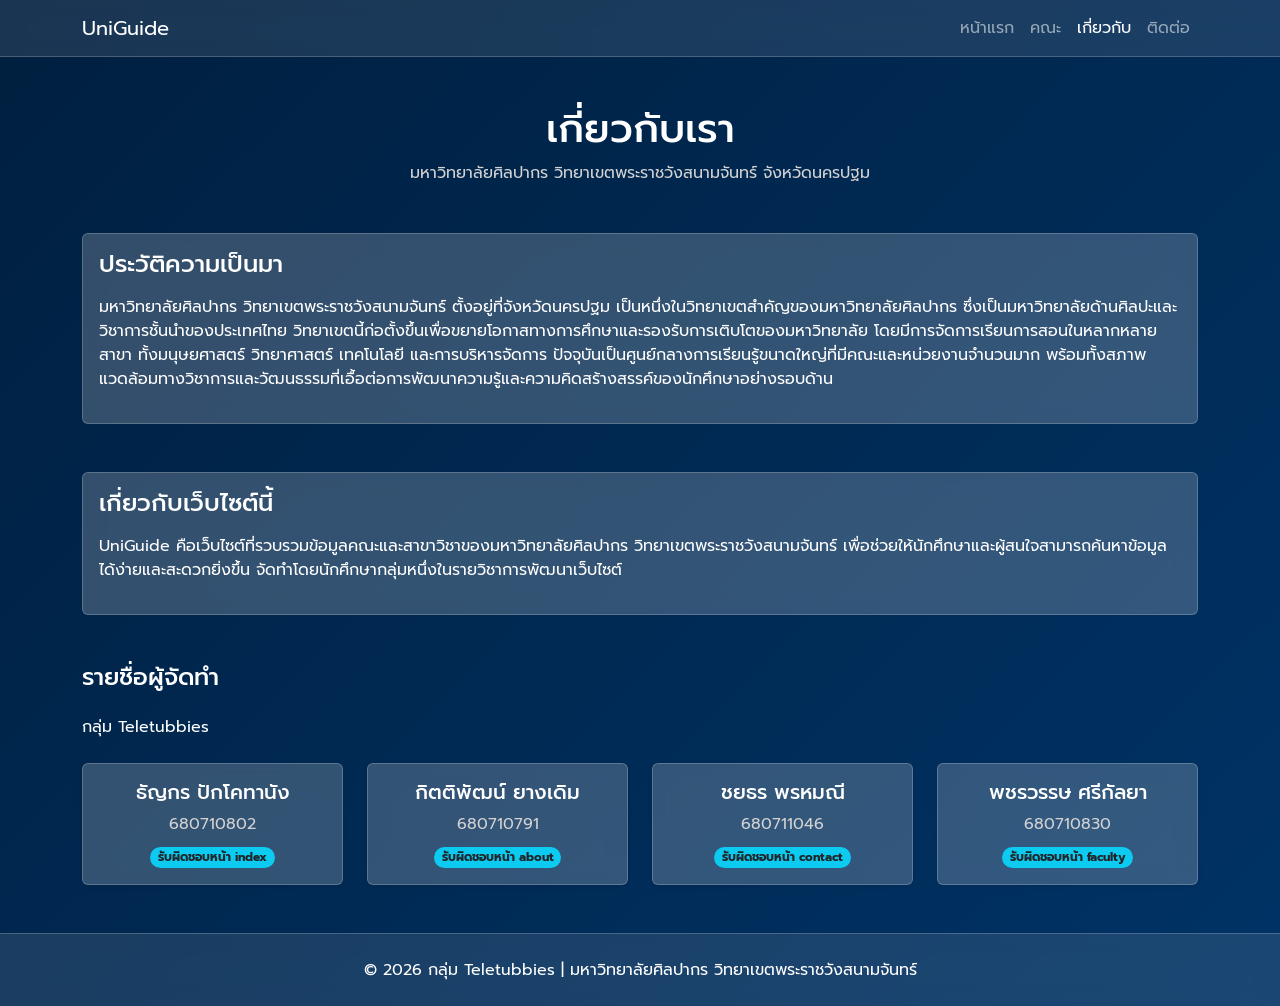
==== commit 54e88cac: "Add files via upload" ====
--- a/about.html
+++ b/about.html
@@ -1,200 +1,151 @@
-<!DOCTYPE html>
-<html lang="th">
-<head>
-  <meta charset="UTF-8">
-  <meta name="viewport" content="width=device-width, initial-scale=1.0">
-  <title>UniGuide - เกี่ยวกับเรา</title>
-  <link href="https://cdn.jsdelivr.net/npm/bootstrap@5.3.0/dist/css/bootstrap.min.css" rel="stylesheet">
-  <link href="https://fonts.googleapis.com/css2?family=Sarabun:wght@300;400;600;700&display=swap" rel="stylesheet">
-  <style>
-    * { box-sizing: border-box; margin: 0; padding: 0; }
-    body { font-family: 'Sarabun', sans-serif; min-height: 100vh; overflow-x: hidden; background: #020a14; }
-    .bg-wrap {
-      position: fixed; inset: 0; z-index: 0;
-      background:
-        radial-gradient(ellipse 80% 60% at 10% 20%, rgba(6,100,180,0.65) 0%, transparent 60%),
-        radial-gradient(ellipse 70% 60% at 90% 80%, rgba(6,182,212,0.6) 0%, transparent 60%),
-        radial-gradient(ellipse 50% 50% at 50% 40%, rgba(14,165,233,0.4) 0%, transparent 60%),
-        radial-gradient(ellipse 40% 40% at 20% 70%, rgba(56,189,248,0.3) 0%, transparent 60%),
-        radial-gradient(ellipse 35% 35% at 80% 20%, rgba(2,132,199,0.35) 0%, transparent 60%),
-        #020a14;
-    }
-    .orb { position: fixed; border-radius: 50%; filter: blur(90px); pointer-events: none; z-index: 0; animation: drift 12s ease-in-out infinite alternate; }
-    .orb-1 { width: 550px; height: 550px; background: rgba(6,100,180,0.5); top: -150px; left: -100px; animation-delay: 0s; }
-    .orb-2 { width: 460px; height: 460px; background: rgba(6,182,212,0.5); bottom: -120px; right: -90px; animation-delay: -4s; }
-    .orb-3 { width: 350px; height: 350px; background: rgba(56,189,248,0.35); top: 30%; right: 10%; animation-delay: -8s; }
-    .orb-4 { width: 250px; height: 250px; background: rgba(14,165,233,0.3); top: 55%; left: 15%; animation-delay: -6s; }
-    @keyframes drift { from { transform: translate(0,0) scale(1); } to { transform: translate(30px,20px) scale(1.08); } }
-
-    .glass-nav { background: rgba(255,255,255,0.05) !important; backdrop-filter: blur(20px) saturate(180%); -webkit-backdrop-filter: blur(20px) saturate(180%); border-bottom: 1px solid rgba(56,189,248,0.2); }
-    .navbar-brand { color: #fff !important; font-size: 1.3rem; font-weight: 700; letter-spacing: 0.5px; }
-    .nav-link { color: rgba(255,255,255,0.75) !important; border-radius: 10px; padding: 7px 16px !important; transition: all 0.25s; font-size: 0.95rem; }
-    .nav-link:hover, .nav-link.active { color: #fff !important; background: rgba(56,189,248,0.18); }
-
-    .page-header { padding: 120px 0 40px; position: relative; z-index: 1; text-align: center; }
-    .page-header h1 { color: #fff; font-weight: 700; }
-    .page-header p { color: rgba(255,255,255,0.55); }
-
-    /* Bootstrap card override — glass style */
-    .card {
-      background: rgba(6,100,180,0.12) !important;
-      border: 1px solid rgba(56,189,248,0.2) !important;
-      backdrop-filter: blur(20px) saturate(160%);
-      -webkit-backdrop-filter: blur(20px) saturate(160%);
-      border-radius: 20px !important;
-      position: relative;
-      z-index: 1;
-      transition: all 0.3s;
-      overflow: hidden;
-    }
-    .card::before {
-      content: '';
-      position: absolute; top: 0; left: 0; right: 0;
-      height: 1px;
-      background: linear-gradient(90deg, transparent, rgba(56,189,248,0.5), transparent);
-      z-index: 2;
-    }
-    .card:hover {
-      background: rgba(6,100,180,0.22) !important;
-      border-color: rgba(56,189,248,0.4) !important;
-      transform: translateY(-3px);
-      box-shadow: 0 16px 50px rgba(6,182,212,0.25) !important;
-    }
-    .card-header {
-      background: rgba(56,189,248,0.12) !important;
-      border-bottom: 1px solid rgba(56,189,248,0.2) !important;
-      color: #fff !important;
-      font-weight: 600;
-      font-size: 1.05rem;
-      border-radius: 20px 20px 0 0 !important;
-    }
-    .card-body { color: rgba(255,255,255,0.65); line-height: 1.8; font-size: 0.92rem; }
-    .card-body h4 { color: #fff; font-weight: 600; margin-bottom: 14px; }
-    .card-title { color: #fff !important; font-weight: 600; }
-    .card-text { color: rgba(255,255,255,0.65) !important; }
-
-    /* Team card */
-    .team-card {
-      background: rgba(6,100,180,0.15) !important;
-      border: 1px solid rgba(56,189,248,0.2) !important;
-    }
-    .team-card:hover {
-      background: rgba(6,182,212,0.2) !important;
-      border-color: rgba(56,189,248,0.4) !important;
-      transform: translateY(-4px);
-      box-shadow: 0 12px 40px rgba(6,182,212,0.25) !important;
-    }
-    .team-card .card-body { text-align: center; padding: 24px 16px; }
-    .team-avatar { font-size: 2.5rem; margin-bottom: 12px; }
-    .student-id { color: rgba(56,189,248,0.6) !important; font-size: 0.78rem; }
-    .role-text { color: rgba(255,255,255,0.6) !important; font-size: 0.85rem; }
-
-    footer { background: rgba(0,0,0,0.35); border-top: 1px solid rgba(56,189,248,0.12); color: rgba(255,255,255,0.4); text-align: center; padding: 20px; position: relative; z-index: 1; font-size: 0.9rem; margin-top: 20px; }
-  </style>
-</head>
-<body>
-
-  <div class="bg-wrap"></div>
-  <div class="orb orb-1"></div>
-  <div class="orb orb-2"></div>
-  <div class="orb orb-3"></div>
-  <div class="orb orb-4"></div>
-
-  <nav class="navbar navbar-expand-lg glass-nav fixed-top">
-    <div class="container">
-      <a class="navbar-brand" href="index.html">🎓 UniGuide</a>
-      <button class="navbar-toggler" type="button" data-bs-toggle="collapse" data-bs-target="#navMenu">
-        <span class="navbar-toggler-icon"></span>
-      </button>
-      <div class="collapse navbar-collapse" id="navMenu">
-        <div class="navbar-nav ms-auto">
-          <a class="nav-link" href="index.html">หน้าแรก</a>
-          <a class="nav-link" href="faculty.html">คณะ</a>
-          <a class="nav-link active" href="about.html">เกี่ยวกับ</a>
-          <a class="nav-link" href="contact.html">ติดต่อ</a>
-        </div>
-      </div>
-    </div>
-  </nav>
-
-  <div class="page-header">
-    <div class="container">
-      <h1 class="display-5">เกี่ยวกับเรา</h1>
-      <p class="lead">มหาวิทยาลัยศิลปากร วิทยาเขตพระราชวังสนามจันทร์</p>
-    </div>
-  </div>
-
-  <div class="container pb-5" style="position:relative;z-index:1">
-
-    <!-- Bootstrap card: ประวัติ -->
-    <div class="card mb-4">
-      <div class="card-header">🏛️ ประวัติความเป็นมา</div>
-      <div class="card-body">
-        <p class="card-text">มหาวิทยาลัยศิลปากร วิทยาเขตพระราชวังสนามจันทร์ ตั้งอยู่ที่จังหวัดนครปฐม เป็นหนึ่งในวิทยาเขตสำคัญของมหาวิทยาลัยศิลปากร ซึ่งเป็นมหาวิทยาลัยด้านศิลปะและวิชาการชั้นนำของประเทศไทย วิทยาเขตนี้ก่อตั้งขึ้นเพื่อขยายโอกาสทางการศึกษาและรองรับการเติบโตของมหาวิทยาลัย โดยมีการจัดการเรียนการสอนในหลากหลายสาขา ทั้งมนุษยศาสตร์ วิทยาศาสตร์ เทคโนโลยี และการบริหารจัดการ ปัจจุบันเป็นศูนย์กลางการเรียนรู้ขนาดใหญ่ที่มีคณะและหน่วยงานจำนวนมาก พร้อมทั้งสภาพแวดล้อมทางวิชาการและวัฒนธรรมที่เอื้อต่อการพัฒนาความรู้และความคิดสร้างสรรค์ของนักศึกษาอย่างรอบด้าน</p>
-      </div>
-    </div>
-
-    <!-- Bootstrap card: เกี่ยวกับเว็บ -->
-    <div class="card mb-4">
-      <div class="card-header">🌐 เกี่ยวกับเว็บไซต์นี้</div>
-      <div class="card-body">
-        <p class="card-text">UniGuide คือเว็บไซต์ที่รวบรวมข้อมูลคณะและสาขาวิชาของมหาวิทยาลัยศิลปากร วิทยาเขตพระราชวังสนามจันทร์ เพื่อช่วยให้นักศึกษาและผู้สนใจสามารถค้นหาข้อมูลได้ง่ายและสะดวกยิ่งขึ้น จัดทำโดยนักศึกษากลุ่มหนึ่งในรายวิชาการพัฒนาเว็บไซต์</p>
-      </div>
-    </div>
-
-    <!-- Bootstrap card: ผู้จัดทำ -->
-    <div class="card mb-4">
-      <div class="card-header">👥 ผู้จัดทำ</div>
-      <div class="card-body">
-        <div class="row g-3">
-          <div class="col-6 col-md-3">
-            <div class="card team-card h-100">
-              <div class="card-body">
-                <div class="team-avatar">👨‍💻</div>
-                <h5 class="card-title">ธัญกร ปักโคทานัง</h5>
-                <p class="student-id">680710802</p>
-                <p class="role-text">รับผิดชอบโครงสร้าง HTML</p>
-              </div>
-            </div>
-          </div>
-          <div class="col-6 col-md-3">
-            <div class="card team-card h-100">
-              <div class="card-body">
-                <div class="team-avatar">🎨</div>
-                <h5 class="card-title">กิตติพัฒน์ ยางเดิม</h5>
-                <p class="student-id">680710791</p>
-                <p class="role-text">รับผิดชอบ CSS</p>
-              </div>
-            </div>
-          </div>
-          <div class="col-6 col-md-3">
-            <div class="card team-card h-100">
-              <div class="card-body">
-                <div class="team-avatar">✏️</div>
-                <h5 class="card-title">ชยธร พรหมณี</h5>
-                <p class="student-id">680711046</p>
-                <p class="role-text">รับผิดชอบ CSS ออกแบบ</p>
-              </div>
-            </div>
-          </div>
-          <div class="col-6 col-md-3">
-            <div class="card team-card h-100">
-              <div class="card-body">
-                <div class="team-avatar">🔍</div>
-                <h5 class="card-title">พชรวรรษ ศรีกัลยา</h5>
-                <p class="student-id">680710830</p>
-                <p class="role-text">หาข้อมูล รูปภาพ และ test</p>
-              </div>
-            </div>
-          </div>
-        </div>
-      </div>
-    </div>
-
-  </div>
-
-  <footer>กลุ่ม Teletubbies | คณะและสาขาใน มหาวิทยาลัยศิลปากร วิทยาเขตพระราชวังสนามจันทร์</footer>
-
-  <script src="https://cdn.jsdelivr.net/npm/bootstrap@5.3.0/dist/js/bootstrap.bundle.min.js"></script>
-</body>
-</html>+<!DOCTYPE html>
+<html lang="th">
+<head>
+    <meta charset="UTF-8">
+    <meta name="viewport" content="width=device-width, initial-scale=1.0">
+    <title>UniGuide - about</title>
+    <link href="https://cdn.jsdelivr.net/npm/bootstrap@5.3.3/dist/css/bootstrap.min.css" rel="stylesheet">
+    <link href="https://fonts.googleapis.com/css2?family=Prompt:wght@300;400;500;600&display=swap" rel="stylesheet">
+
+    <style>
+        body {
+            font-family: 'Prompt', sans-serif;
+            background: linear-gradient(135deg, #001f3f, #003366);
+            color: white;
+            min-height: 100vh;
+        }
+
+        .text-muted {
+            color: lightgray !important;
+        }
+
+        .card {
+            background-color: rgba(255, 255, 255, 0.2);
+            border: 1px solid rgba(255, 255, 255, 0.2);
+            color: white;
+            backdrop-filter: blur(10px);
+            transition: 0.3s;
+        }
+
+        .card:hover {
+            transform: translateY(-10px); 
+            box-shadow: 0 10px 20px rgba(0, 0, 0, 0.5); 
+            border-color: rgba(255, 255, 255, 0.4);
+        }
+
+        .card-title {
+            color: white;
+        }
+
+        .footer-glass {
+            background-color: rgba(255, 255, 255, 0.1);
+            border-top: 1px solid rgba(255, 255 ,255, 0.2);
+            backdrop-filter: blur(10px);
+        }
+
+        .header-glass {
+            background-color: rgba(255, 255, 255, 0.1);
+            border-bottom: 1px solid rgba(255, 255 ,255, 0.2);
+            backdrop-filter: blur(10px);
+        }
+    </style>
+</head>
+<body>
+
+    <header>
+        <nav class="navbar navbar-expand-lg navbar-dark header-glass">
+            <div class="container">
+                <a class="navbar-brand" href="index.html">UniGuide</a>
+                <button class="navbar-toggler" type="button" data-bs-toggle="collapse" data-bs-target="#navbarNav">
+                    <span class="navbar-toggler-icon"></span>
+                </button>
+                <div class="collapse navbar-collapse" id="navbarNav">
+                    <ul class="navbar-nav ms-auto">
+                        <li class="nav-item"><a class="nav-link" href="index.html">หน้าแรก</a></li>
+                        <li class="nav-item"><a class="nav-link" href="faculty.html">คณะ</a></li>
+                        <li class="nav-item"><a class="nav-link active" href="about.html">เกี่ยวกับ</a></li>
+                        <li class="nav-item"><a class="nav-link" href="contact.html">ติดต่อ</a></li>
+                    </ul>
+                </div>
+            </div>
+        </nav>
+    </header>
+
+    <main class="container my-5">
+        <div class="text-center mb-5">
+            <h1 class="mb-2">เกี่ยวกับเรา</h1>
+            <p class="text-muted mb-5">มหาวิทยาลัยศิลปากร วิทยาเขตพระราชวังสนามจันทร์ จังหวัดนครปฐม</p>
+        </div>
+
+        <section class="card mb-5">
+            <div class="card-body">
+                <h2 class="h4 mb-3">ประวัติความเป็นมา</h2> 
+                <p>มหาวิทยาลัยศิลปากร วิทยาเขตพระราชวังสนามจันทร์ ตั้งอยู่ที่จังหวัดนครปฐม เป็นหนึ่งในวิทยาเขตสำคัญของมหาวิทยาลัยศิลปากร ซึ่งเป็นมหาวิทยาลัยด้านศิลปะและวิชาการชั้นนำของประเทศไทย วิทยาเขตนี้ก่อตั้งขึ้นเพื่อขยายโอกาสทางการศึกษาและรองรับการเติบโตของมหาวิทยาลัย โดยมีการจัดการเรียนการสอนในหลากหลายสาขา ทั้งมนุษยศาสตร์ วิทยาศาสตร์ เทคโนโลยี และการบริหารจัดการ ปัจจุบันเป็นศูนย์กลางการเรียนรู้ขนาดใหญ่ที่มีคณะและหน่วยงานจำนวนมาก พร้อมทั้งสภาพแวดล้อมทางวิชาการและวัฒนธรรมที่เอื้อต่อการพัฒนาความรู้และความคิดสร้างสรรค์ของนักศึกษาอย่างรอบด้าน</p>
+            </div>
+        </section>
+
+        <section class="card mb-5">
+    <div class="card-body">
+        <h2 class="h4 mb-3">เกี่ยวกับเว็บไซต์นี้</h2> 
+        <p>UniGuide คือเว็บไซต์ที่รวบรวมข้อมูลคณะและสาขาวิชาของมหาวิทยาลัยศิลปากร วิทยาเขตพระราชวังสนามจันทร์ เพื่อช่วยให้นักศึกษาและผู้สนใจสามารถค้นหาข้อมูลได้ง่ายและสะดวกยิ่งขึ้น จัดทำโดยนักศึกษากลุ่มหนึ่งในรายวิชาการพัฒนาเว็บไซต์</p>
+    </div>
+</section>
+
+        <section class="mb-5">
+            <h2 class="h4 mb-4">รายชื่อผู้จัดทำ</h2> <p class="mb-4">กลุ่ม Teletubbies</p>
+
+            <div class="row row-cols-1 row-cols-md-2 row-cols-lg-4 g-4">
+                
+                <div class="col">
+                    <div class="card h-100 shadow-sm text-center">
+                        <div class="card-body">
+                            <h3 class="card-title h5">ธัญกร ปักโคทานัง</h3>
+                            <p class="card-text text-muted mb-2">680710802</p>
+                            <span class="badge bg-info rounded-pill text-dark">รับผิดชอบหน้า index</span>
+                        </div>
+                    </div>
+                </div>
+
+                <div class="col">
+                    <div class="card h-100 shadow-sm text-center">
+                        <div class="card-body">
+                            <h3 class="card-title h5">กิตติพัฒน์ ยางเดิม</h3>
+                            <p class="card-text text-muted mb-2">680710791</p>
+                            <span class="badge bg-info rounded-pill text-dark">รับผิดชอบหน้า about</span>
+                        </div>
+                    </div>
+                </div>
+
+                <div class="col">
+                    <div class="card h-100 shadow-sm text-center">
+                        <div class="card-body">
+                            <h3 class="card-title h5">ชยธร พรหมณี</h3>
+                            <p class="card-text text-muted mb-2">680711046</p>
+                            <span class="badge bg-info rounded-pill text-dark">รับผิดชอบหน้า contact</span>
+                        </div>
+                    </div>
+                </div>
+
+                <div class="col">
+                    <div class="card h-100 shadow-sm text-center">
+                        <div class="card-body">
+                            <h3 class="card-title h5">พชรวรรษ ศรีกัลยา</h3>
+                            <p class="card-text text-muted mb-2">680710830</p>
+                            <span class="badge bg-info rounded-pill text-dark">รับผิดชอบหน้า faculty</span>
+                        </div>
+                    </div>
+                </div>
+
+            </div>
+        </section>
+    </main>
+
+    <footer class="footer-glass text-white text-center py-4 mt-5">
+        <div class="container">
+            <p class="mb-0">© 2026 กลุ่ม Teletubbies | มหาวิทยาลัยศิลปากร วิทยาเขตพระราชวังสนามจันทร์</p>
+        </div>
+    </footer>
+
+    <script src="https://cdn.jsdelivr.net/npm/bootstrap@5.3.3/dist/js/bootstrap.bundle.min.js"></script>
+</body>
+</html>
